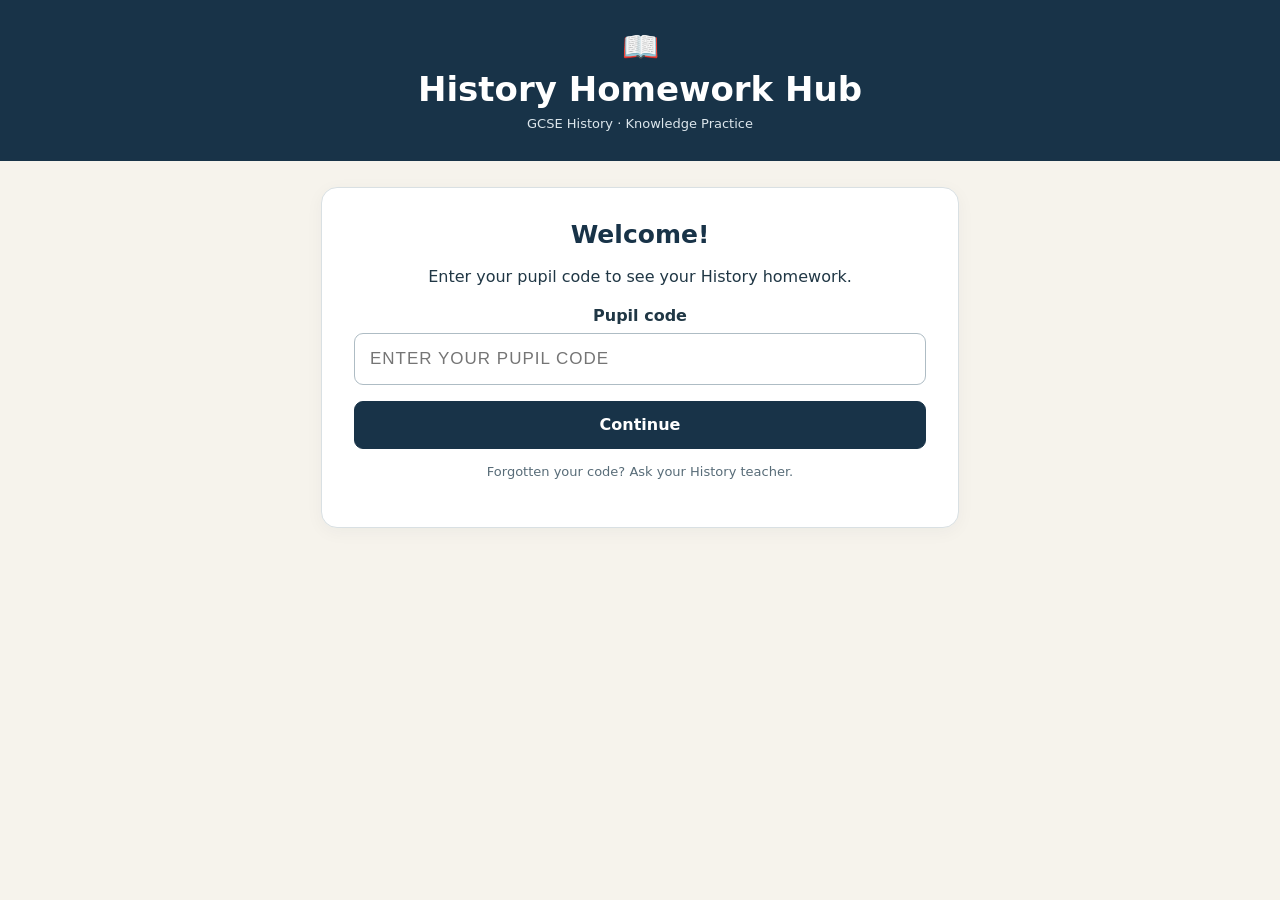
==== index.html @ 5a230b23 "Publish isolated R8 pupil test package" ====
<!-- Generated by scripts/prepare-pages.py; edit the source page. -->
<!doctype html>
<html lang="en" data-page="pupil">
  <head>
    <meta charset="utf-8" />
    <meta name="viewport" content="width=device-width,initial-scale=1" />
    <title>History Homework Hub</title>
    <link rel="stylesheet" href="./shared/colors.css" />
    <link rel="stylesheet" href="./pupil/styles.css" />
  </head>
  <body>
    <header>
      <div class="book" aria-hidden="true">📖</div>
      <h1>History Homework Hub</h1>
      <p>GCSE History · Knowledge Practice</p>
    </header>
    <main>
      <section id="login" class="panel center">
        <h2>Welcome!</h2>
        <p>Enter your pupil code to see your History homework.</p>
        <form id="loginForm">
          <label for="code">Pupil code</label
          ><input
            id="code"
            maxlength="20"
            autocomplete="off"
            autocapitalize="characters"
            placeholder="Enter your pupil code"
            required
          />
          <p id="loginError" class="error" role="alert"></p>
          <button class="primary full" type="submit">Continue</button>
        </form>
        <p class="muted small">Forgotten your code? Ask your History teacher.</p>
      </section>
      <section id="loading" class="panel center hidden" role="status">
        <h2>Loading your homework…</h2>
        <p class="muted">Please wait.</p>
      </section>
      <section id="home" class="panel hidden">
        <div class="space">
          <h2>Your Homework</h2>
          <span id="yearBadge" class="pill"></span>
        </div>
        <div id="homeContent"></div>
        <div class="actions">
          <button class="secondary" id="changeCode">Use another code</button>
        </div>
      </section>
      <section id="instructions" class="panel hidden">
        <h2>Before You Begin</h2>
        <h3 id="instructionTitle"></h3>
        <div class="instruction">
          <span>📝</span>
          <div id="instructionDetails">25 questions · 20 correct answers needed to pass (80%).</div>
        </div>
        <div class="instruction">
          <span>⏱️</span>
          <div>45 seconds for Questions 1–20; 60 seconds for Questions 21–25.</div>
        </div>
        <div class="instruction">
          <span>✓</span>
          <div>
            After every question, you'll see the correct answer and a short historical explanation.
          </div>
        </div>
        <div class="instruction">
          <span>💾</span>
          <div>Your progress is saved after each question. You can leave and return later.</div>
        </div>
        <p class="muted small">
          The timer starts when the question opens. Questions and answer options may appear in a
          different order on each new attempt.
        </p>
        <div class="actions">
          <button id="backFromInstructions" class="secondary">Back</button
          ><button id="startQuiz" class="primary">Start Quiz</button>
        </div>
      </section>
      <section id="resume" class="panel hidden center">
        <h2>Welcome back!</h2>
        <p>You have an unfinished History quiz.</p>
        <p id="resumeProgress" class="muted"></p>
        <button id="resumeQuiz" class="primary full">Continue Quiz</button>
        <div class="actions">
          <button id="resumeBack" class="secondary full">Return to Homework</button>
        </div>
      </section>
      <section id="question" class="panel hidden">
        <div class="space">
          <strong id="qNumber">Question 1 of 25</strong
          ><button class="secondary" id="exitQuiz" type="button">Exit Quiz</button>
        </div>
        <div class="progress" aria-label="Quiz progress"><div id="progressBar"></div></div>
        <div class="space">
          <span class="muted small">Choose one answer</span
          ><span id="timer" class="timer" aria-label="Time remaining">00:45</span>
        </div>
        <h3 id="questionText" style="margin-top: 22px"></h3>
        <div id="options"></div>
        <p id="questionError" class="error" role="alert"></p>
        <div id="feedback" class="feedback hidden" aria-live="polite"></div>
        <button id="submitAnswer" class="primary full" disabled>Submit Answer</button
        ><button id="nextQuestion" class="primary full hidden">Next Question</button>
      </section>
      <section id="result" class="panel center hidden">
        <div id="resultIcon" class="check"></div>
        <h2 id="resultHeading"></h2>
        <div id="resultScore" class="bigscore"></div>
        <h3 id="resultPercent"></h3>
        <p id="resultAttempts"></p>
        <p id="resultMessage"></p>
        <button id="resultAction" class="primary full"></button>
      </section>
      <section id="offline" class="panel center hidden">
        <h2>Connection interrupted</h2>
        <p>Your confirmed answers are safe. The quiz is paused until we can reconnect.</p>
        <p id="offlineDetail" class="muted small"></p>
        <button id="retryConnection" class="primary full">Try Connecting Again</button>
      </section>
      <p id="status" class="muted small" role="status" aria-live="polite"></p>
    </main>
    <div id="overlay" class="hidden" role="dialog" aria-modal="true" aria-labelledby="exitTitle">
      <div class="panel">
        <h2 id="exitTitle">Leave your quiz?</h2>
        <p id="exitProgress">Your progress will be saved.</p>
        <div class="actions">
          <button id="stay" class="secondary">Continue Quiz</button
          ><button id="saveExit" class="primary">Save &amp; Exit</button>
        </div>
      </div>
    </div>
    <script src="./shared/config.js"></script>
    <script src="./pupil/app.js"></script>
  </body>
</html>
---- shared/colors.css ----
/* Preserve the existing palette for each page. */
:root[data-page="pupil"] {
  --navy: #183348;
  --cream: #f6f3ec;
  --ink: #203745;
  --muted: #586c78;
  --line: #d9e0e3;
  --green: #22714d;
  --red: #a23c3c;
  --white: #fff;
}
:root[data-page="teacher"] {
  --navy: #172b46;
  --blue: #3777a8;
  --cream: #faf7f0;
  --line: #e3e7ec;
  --muted: #607186;
  --white: #fff;
  --green: #217453;
  --amber: #94651d;
}
---- pupil/styles.css ----
:root {
  font-family:
    system-ui,
    -apple-system,
    Segoe UI,
    Arial,
    sans-serif;
  color: var(--ink);
  background: var(--cream);
}
* {
  box-sizing: border-box;
}
body {
  margin: 0;
}
header {
  background: var(--navy);
  color: white;
  text-align: center;
  padding: 29px 16px 27px;
}
header .book {
  font-size: 30px;
}
header h1 {
  font-size: clamp(24px, 4vw, 34px);
  margin: 5px 0;
}
header p {
  margin: 0;
  color: #dce6ec;
  font-size: 13px;
}
main {
  max-width: 670px;
  margin: 26px auto 60px;
  padding: 0 16px;
}
.panel {
  background: #fff;
  border: 1px solid var(--line);
  border-radius: 16px;
  padding: clamp(20px, 4vw, 32px);
  box-shadow: 0 4px 18px #1833480b;
}
.center {
  text-align: center;
}
.hidden {
  display: none !important;
}
h2 {
  color: var(--navy);
  margin: 0 0 14px;
  font-size: 25px;
}
h3 {
  color: var(--navy);
  margin: 0 0 12px;
  font-size: 21px;
}
p {
  line-height: 1.55;
}
label {
  display: block;
  font-weight: 650;
  margin: 15px 0 8px;
}
input {
  width: 100%;
  padding: 15px;
  font-size: 17px;
  border: 1px solid #aebcc4;
  border-radius: 9px;
  text-transform: uppercase;
  letter-spacing: 1px;
}
button {
  font: inherit;
  cursor: pointer;
  border-radius: 9px;
  padding: 13px 18px;
  font-weight: 700;
  min-height: 48px;
}
button:disabled {
  opacity: 0.55;
  cursor: not-allowed;
}
.primary {
  background: var(--navy);
  border: 1px solid var(--navy);
  color: white;
}
.secondary {
  background: white;
  border: 1px solid #aebcc4;
  color: var(--navy);
}
.full {
  width: 100%;
}
.muted {
  color: var(--muted);
}
.small {
  font-size: 13px;
}
.meta {
  display: flex;
  gap: 9px;
  flex-wrap: wrap;
  margin: 17px 0;
}
.pill {
  display: inline-block;
  border-radius: 30px;
  background: #edf2f4;
  padding: 6px 11px;
  font-size: 13px;
  font-weight: 650;
}
.pill.overdue {
  background: #fff0d8;
  color: #815100;
}
.pill.complete {
  background: #e2f3e9;
  color: var(--green);
}
.stats {
  display: flex;
  justify-content: space-between;
  gap: 10px;
  flex-wrap: wrap;
  padding: 14px 0;
  border-top: 1px solid var(--line);
}
.space {
  display: flex;
  justify-content: space-between;
  align-items: center;
  gap: 12px;
}
.progress {
  height: 8px;
  background: #e0e6e9;
  border-radius: 10px;
  overflow: hidden;
  margin: 14px 0 22px;
}
.progress > div {
  height: 100%;
  background: var(--navy);
  width: 0;
}
.timer {
  font-size: 27px;
  font-weight: 750;
  font-variant-numeric: tabular-nums;
  color: var(--navy);
}
.option {
  display: flex;
  align-items: center;
  gap: 12px;
  text-align: left;
  width: 100%;
  border: 1px solid #c7d1d7;
  background: white;
  margin: 10px 0;
  padding: 16px;
  color: var(--ink);
  font-weight: 500;
}
.option.selected {
  border: 2px solid var(--navy);
  background: #e9f0f4;
  padding: 15px;
}
.circle {
  border: 2px solid #879ca8;
  border-radius: 50%;
  height: 20px;
  width: 20px;
  flex: none;
}
.selected .circle {
  border: 6px solid var(--navy);
}
.feedback {
  padding: 16px;
  background: #eef4f7;
  border-radius: 10px;
  margin: 18px 0;
}
.feedback.correct {
  background: #e7f5ed;
}
.feedback.wrong {
  background: #fff0ed;
}
.feedback strong {
  display: block;
  margin-bottom: 8px;
}
.actions {
  display: flex;
  gap: 10px;
  flex-wrap: wrap;
  margin-top: 20px;
}
.actions button {
  flex: 1;
}
.error {
  color: #a12b2b;
  font-weight: 650;
}
.notice {
  border: 1px solid #e0c18b;
  background: #fff9eb;
  padding: 14px;
  border-radius: 10px;
  margin: 12px 0;
}
.bigscore {
  font-size: 55px;
  font-weight: 800;
  color: var(--navy);
  margin: 8px 0;
}
.check {
  font-size: 52px;
}
.confetti {
  animation: pop 0.7s ease-out;
}
@keyframes pop {
  0% {
    transform: scale(0.4);
    opacity: 0.2;
  }
  65% {
    transform: scale(1.2);
  }
  100% {
    transform: scale(1);
    opacity: 1;
  }
}
.instruction {
  display: flex;
  gap: 12px;
  align-items: flex-start;
  margin: 17px 0;
}
.instruction span {
  font-size: 21px;
}
#status {
  min-height: 22px;
}
#overlay {
  position: fixed;
  inset: 0;
  background: #0a1722aa;
  display: flex;
  align-items: center;
  justify-content: center;
  padding: 16px;
  z-index: 5;
}
#overlay .panel {
  max-width: 450px;
  width: 100%;
}
button:focus-visible,
input:focus-visible {
  outline: 3px solid #77b8e2;
  outline-offset: 2px;
}
@media (max-width: 420px) {
  .actions {
    flex-direction: column;
  }
  .space {
    align-items: flex-start;
  }
  .stats {
    flex-direction: column;
  }
}
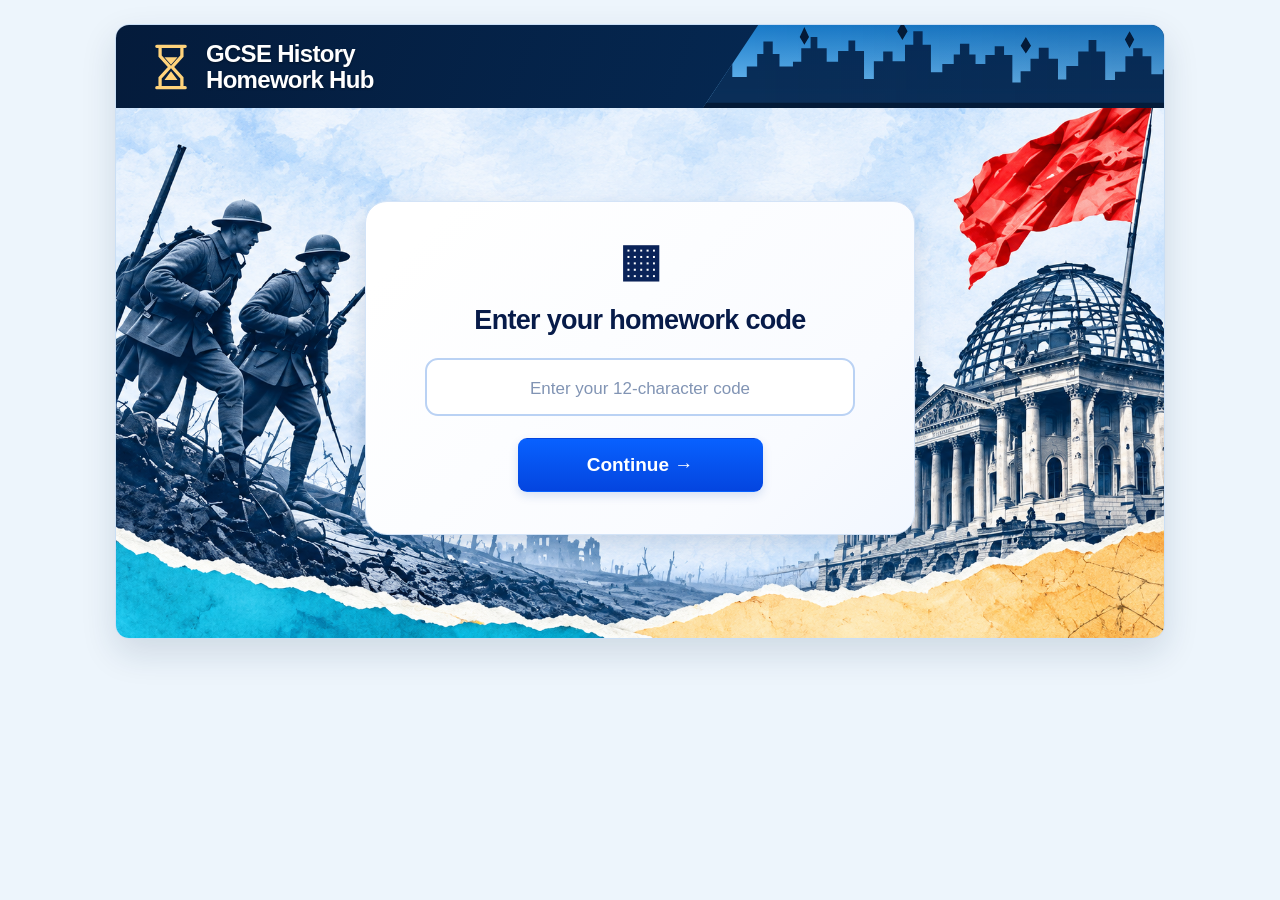
==== commit 546bd484: "TEST only: publish approved pupil appearance for review" ====
--- a/index.html
+++ b/index.html
@@ -4,129 +4,208 @@
   <head>
     <meta charset="utf-8" />
     <meta name="viewport" content="width=device-width,initial-scale=1" />
+    <meta
+      http-equiv="Content-Security-Policy"
+      content="default-src 'none'; script-src 'self'; style-src 'self'; connect-src https://ohkpvuhzvshjglbqyepq.supabase.co; img-src 'self'; base-uri 'none'; object-src 'none'; form-action 'self'"
+    />
     <title>History Homework Hub</title>
     <link rel="stylesheet" href="./shared/colors.css" />
     <link rel="stylesheet" href="./pupil/styles.css" />
   </head>
   <body>
-    <header>
-      <div class="book" aria-hidden="true">📖</div>
-      <h1>History Homework Hub</h1>
-      <p>GCSE History · Knowledge Practice</p>
-    </header>
-    <main>
-      <section id="login" class="panel center">
-        <h2>Welcome!</h2>
-        <p>Enter your pupil code to see your History homework.</p>
-        <form id="loginForm">
-          <label for="code">Pupil code</label
-          ><input
-            id="code"
-            maxlength="20"
-            autocomplete="off"
-            autocapitalize="characters"
-            placeholder="Enter your pupil code"
-            required
-          />
-          <p id="loginError" class="error" role="alert"></p>
-          <button class="primary full" type="submit">Continue</button>
-        </form>
-        <p class="muted small">Forgotten your code? Ask your History teacher.</p>
-      </section>
-      <section id="loading" class="panel center hidden" role="status">
-        <h2>Loading your homework…</h2>
-        <p class="muted">Please wait.</p>
-      </section>
-      <section id="home" class="panel hidden">
-        <div class="space">
-          <h2>Your Homework</h2>
-          <span id="yearBadge" class="pill"></span>
+    <div class="app-shell">
+      <header class="site-header">
+        <div class="brand">
+          <svg class="hourglass" viewBox="0 0 36 44" aria-hidden="true">
+            <path
+              d="M5 3h26M5 41h26M8 5v7l9 10-9 10v7m20-34v7l-9 10 9 10v7"
+              stroke="#ffd37b"
+              stroke-width="3"
+              fill="none"
+              stroke-linecap="round"
+            />
+            <path d="M12 13h12l-6 7zm0 21h12l-6-8z" fill="#ffd37b" /></svg
+          ><strong>GCSE History<br />Homework Hub</strong>
         </div>
-        <div id="homeContent"></div>
-        <div class="actions">
-          <button class="secondary" id="changeCode">Use another code</button>
-        </div>
-      </section>
-      <section id="instructions" class="panel hidden">
-        <h2>Before You Begin</h2>
-        <h3 id="instructionTitle"></h3>
-        <div class="instruction">
-          <span>📝</span>
-          <div id="instructionDetails">25 questions · 20 correct answers needed to pass (80%).</div>
-        </div>
-        <div class="instruction">
-          <span>⏱️</span>
-          <div>45 seconds for Questions 1–20; 60 seconds for Questions 21–25.</div>
-        </div>
-        <div class="instruction">
-          <span>✓</span>
-          <div>
-            After every question, you'll see the correct answer and a short historical explanation.
-          </div>
-        </div>
-        <div class="instruction">
-          <span>💾</span>
-          <div>Your progress is saved after each question. You can leave and return later.</div>
-        </div>
-        <p class="muted small">
-          The timer starts when the question opens. Questions and answer options may appear in a
-          different order on each new attempt.
-        </p>
-        <div class="actions">
-          <button id="backFromInstructions" class="secondary">Back</button
-          ><button id="startQuiz" class="primary">Start Quiz</button>
-        </div>
-      </section>
-      <section id="resume" class="panel hidden center">
-        <h2>Welcome back!</h2>
-        <p>You have an unfinished History quiz.</p>
-        <p id="resumeProgress" class="muted"></p>
-        <button id="resumeQuiz" class="primary full">Continue Quiz</button>
-        <div class="actions">
-          <button id="resumeBack" class="secondary full">Return to Homework</button>
-        </div>
-      </section>
-      <section id="question" class="panel hidden">
-        <div class="space">
-          <strong id="qNumber">Question 1 of 25</strong
-          ><button class="secondary" id="exitQuiz" type="button">Exit Quiz</button>
-        </div>
-        <div class="progress" aria-label="Quiz progress"><div id="progressBar"></div></div>
-        <div class="space">
-          <span class="muted small">Choose one answer</span
-          ><span id="timer" class="timer" aria-label="Time remaining">00:45</span>
-        </div>
-        <h3 id="questionText" style="margin-top: 22px"></h3>
-        <div id="options"></div>
-        <p id="questionError" class="error" role="alert"></p>
-        <div id="feedback" class="feedback hidden" aria-live="polite"></div>
-        <button id="submitAnswer" class="primary full" disabled>Submit Answer</button
-        ><button id="nextQuestion" class="primary full hidden">Next Question</button>
-      </section>
-      <section id="result" class="panel center hidden">
-        <div id="resultIcon" class="check"></div>
-        <h2 id="resultHeading"></h2>
-        <div id="resultScore" class="bigscore"></div>
-        <h3 id="resultPercent"></h3>
-        <p id="resultAttempts"></p>
-        <p id="resultMessage"></p>
-        <button id="resultAction" class="primary full"></button>
-      </section>
-      <section id="offline" class="panel center hidden">
-        <h2>Connection interrupted</h2>
-        <p>Your confirmed answers are safe. The quiz is paused until we can reconnect.</p>
-        <p id="offlineDetail" class="muted small"></p>
-        <button id="retryConnection" class="primary full">Try Connecting Again</button>
-      </section>
-      <p id="status" class="muted small" role="status" aria-live="polite"></p>
-    </main>
+        <div class="castle-strip" aria-hidden="true"></div>
+      </header>
+      <main>
+        <section id="login" class="screen entry-bg">
+          <form id="loginForm" class="login-card surface">
+            <div class="symbol" aria-hidden="true">▦</div>
+            <h2>Enter your homework code</h2>
+            <label class="sr-only" for="code">Your 12-character pupil code</label>
+            <input
+              id="code"
+              maxlength="20"
+              autocomplete="off"
+              autocapitalize="characters"
+              spellcheck="false"
+              placeholder="Enter your 12-character code"
+              aria-describedby="codeHelp"
+              required
+            />
+            <span id="codeHelp" class="sr-only"
+              >Forgotten your code? Ask your History teacher.</span
+            >
+            <p id="loginError" class="error" role="alert"></p>
+            <button class="btn btn-primary big" type="submit">
+              Continue <span aria-hidden="true">→</span>
+            </button>
+          </form>
+        </section>
+        <section id="loading" class="screen entry-bg hidden" role="status">
+          <div class="login-card surface">
+            <h2>Loading your homework…</h2>
+            <p class="muted">Please wait.</p>
+          </div>
+        </section>
+        <section id="home" class="screen hidden">
+          <div class="welcome">
+            <h2>Welcome to your<br />History Homework Hub!</h2>
+            <p><span id="yearBadge"></span><b>│</b>GCSE History</p>
+          </div>
+          <div class="dashboard-layout">
+            <div id="homeContent" class="homework-column"></div>
+            <aside class="how">
+              <h2><span aria-hidden="true">▤ &nbsp;</span>How it works</h2>
+              <div class="how-body">
+                <div class="how-item purple">
+                  <span class="how-icon" aria-hidden="true">◎</span>
+                  <div>
+                    <b id="howPass">80% to pass</b
+                    ><small id="howThreshold">You need 20 out of 25 correct.</small>
+                  </div>
+                </div>
+                <div class="how-item blue">
+                  <span class="how-icon" aria-hidden="true">▤</span>
+                  <div>
+                    <b id="howQuestions">25 questions</b
+                    ><small>A mix of recall and understanding.</small>
+                  </div>
+                </div>
+                <div class="how-item gold">
+                  <span class="how-icon" aria-hidden="true">⟳</span>
+                  <div>
+                    <b>You can retry</b
+                    ><small>If you don't pass, you can try again until you do.</small>
+                  </div>
+                </div>
+              </div>
+            </aside>
+          </div>
+          <div class="existing-actions">
+            <button class="btn btn-soft" id="changeCode">Use another code</button>
+          </div>
+        </section>
+        <section id="instructions" class="screen entry-bg hidden">
+          <div class="instruction-card surface">
+            <div class="symbol" aria-hidden="true">▤</div>
+            <h2>Before you start...</h2>
+            <h3 id="instructionTitle" class="sr-only"></h3>
+            <ul class="tick-list">
+              <li id="instructionDetails">25 questions in total.</li>
+              <li>A mix of knowledge and understanding.</li>
+              <li id="instructionPass">80% to pass (20 out of 25).</li>
+              <li>You can retry until you pass.</li>
+            </ul>
+            <p id="instructionTiming" class="timing-help">
+              Question time limits will be loaded from the homework service.
+            </p>
+            <p class="sr-only">
+              After every question, you'll see the correct answer and a short historical
+              explanation. Your progress is saved after each question. You can leave and return
+              later. Questions and answer options may appear in a different order on each new
+              attempt.
+            </p>
+            <button id="startQuiz" class="btn btn-primary big">
+              Start quiz <span aria-hidden="true">→</span>
+            </button>
+            <button id="backFromInstructions" class="btn btn-soft">Back</button>
+          </div>
+        </section>
+        <section id="resume" class="screen entry-bg hidden">
+          <div class="login-card surface">
+            <h2>Welcome back!</h2>
+            <p>You have an unfinished History quiz.</p>
+            <p id="resumeProgress" class="muted"></p>
+            <button id="resumeQuiz" class="btn btn-primary big">Continue Quiz</button
+            ><button id="resumeBack" class="btn btn-soft">Return to Homework</button>
+          </div>
+        </section>
+        <section id="question" class="screen quiz-bg hidden">
+          <div class="quiz-meta">
+            <strong id="quizTitle"></strong><strong id="qNumber">Question 1 of 25</strong>
+          </div>
+          <div class="progressline">
+            <div class="track" aria-label="Quiz progress">
+              <div id="progressBar" class="fill"></div>
+            </div>
+            <span class="timer"
+              ><span aria-hidden="true">◴ &nbsp;</span
+              ><span id="timer" aria-label="Time remaining">00:45</span></span
+            >
+          </div>
+          <div class="question-card surface">
+            <h3 id="questionText"></h3>
+            <p id="questionTiming" class="sr-only"></p>
+            <div
+              id="options"
+              class="options"
+              role="radiogroup"
+              aria-labelledby="questionText"
+            ></div>
+            <p id="questionError" class="error" role="alert"></p>
+            <div id="feedback" class="feedback inline-feedback hidden" aria-live="polite"></div>
+            <div class="question-actions">
+              <button id="submitAnswer" class="btn btn-primary" disabled>
+                Check answer <span aria-hidden="true">→</span></button
+              ><button id="nextQuestion" class="btn btn-primary hidden">Next question</button>
+            </div>
+          </div>
+          <div class="quiz-exit">
+            <button class="btn btn-soft" id="exitQuiz" type="button">Exit Quiz</button>
+          </div>
+        </section>
+        <section id="result" class="screen result-bg hidden">
+          <div class="results-grid">
+            <div id="resultHero" class="result-hero">
+              <span id="resultIcon" class="hero-icon" aria-hidden="true"></span>
+              <h2 id="resultHeading"></h2>
+              <span id="resultCheck" class="small-check" aria-hidden="true">✓</span>
+            </div>
+            <div class="score-box">
+              <small>Your score</small><strong id="resultScore"></strong
+              ><span id="resultPercent" class="percent"></span>
+            </div>
+            <div class="result-notes">
+              <p id="resultThreshold"></p>
+              <p id="resultAttempts"></p>
+              <p id="resultMessage"></p>
+            </div>
+            <div class="result-actions">
+              <button id="resultAction" class="btn btn-primary"></button>
+            </div>
+          </div>
+        </section>
+        <section id="offline" class="screen entry-bg hidden">
+          <div class="login-card surface">
+            <h2>Connection interrupted</h2>
+            <p id="offlineMessage"></p>
+            <p id="offlineDetail" class="muted small"></p>
+            <button id="retryConnection" class="btn btn-primary big">Try Connecting Again</button>
+          </div>
+        </section>
+        <p id="status" class="status-message" role="status" aria-live="polite"></p>
+      </main>
+    </div>
     <div id="overlay" class="hidden" role="dialog" aria-modal="true" aria-labelledby="exitTitle">
-      <div class="panel">
+      <div class="surface modal-card">
         <h2 id="exitTitle">Leave your quiz?</h2>
         <p id="exitProgress">Your progress will be saved.</p>
         <div class="actions">
-          <button id="stay" class="secondary">Continue Quiz</button
-          ><button id="saveExit" class="primary">Save &amp; Exit</button>
+          <button id="stay" class="btn btn-soft">Continue Quiz</button
+          ><button id="saveExit" class="btn btn-primary">Save &amp; Exit</button>
         </div>
       </div>
     </div>
--- a/pupil/styles.css
+++ b/pupil/styles.css
@@ -1,295 +1,997 @@
-:root {
-  font-family:
-    system-ui,
-    -apple-system,
-    Segoe UI,
-    Arial,
-    sans-serif;
-  color: var(--ink);
-  background: var(--cream);
+:root[data-page="pupil"] {
+  --navy: #061f46;
+  --ink: #071b49;
+  --blue: #0750f2;
+  --line: #b4d1f7;
+  --shadow: 0 8px 20px #12396326;
 }
 * {
   box-sizing: border-box;
 }
 body {
   margin: 0;
-}
-header {
-  background: var(--navy);
+  background: #edf5fc;
+  color: var(--ink);
+  font-family: Arial, Helvetica, sans-serif;
+  font-weight: 600;
+}
+.prototype-toolbar {
+  display: flex;
+  gap: 12px;
+  align-items: center;
+  justify-content: center;
+  flex-wrap: wrap;
+  background: #dce9f7;
+  border-bottom: 1px solid #c6d9f1;
+  padding: 8px 12px;
+  font-size: 12px;
+}
+.prototype-toolbar span {
+  font-weight: 900;
+  letter-spacing: 0.09em;
+}
+.prototype-toolbar select {
+  font: 700 13px Arial;
+  color: #09244c;
+  border: 1px solid #9dbbe5;
+  border-radius: 6px;
+  padding: 5px;
+  background: white;
+}
+.prototype-toolbar small {
+  color: #476184;
+}
+.app-shell {
+  width: min(100% - 32px, 1050px);
+  margin: 24px auto 55px;
+  background: #f4f9ff;
+  border-radius: 14px;
+  overflow: hidden;
+  box-shadow: 0 14px 35px #102b4b23;
+  border: 1px solid #cbdff5;
+}
+.site-header {
+  height: 83px;
+  background: linear-gradient(110deg, #041b3b 0%, #052750 60%, #071c3d 100%);
+  display: flex;
+  align-items: center;
+  justify-content: space-between;
+  position: relative;
+  overflow: hidden;
+}
+.brand {
+  z-index: 1;
+  display: flex;
+  align-items: center;
+  gap: 15px;
+  padding-left: 35px;
   color: white;
+  line-height: 1.05;
+  font-size: 24px;
+  font-weight: 900;
+  letter-spacing: -0.7px;
+  text-shadow: 0 1px 2px #05152b;
+}
+.hourglass {
+  width: 40px;
+  height: 48px;
+  flex: none;
+}
+.castle-strip {
+  position: absolute;
+  right: 0;
+  top: 0;
+  height: 100%;
+  width: 44%;
+  background:
+    linear-gradient(90deg, #06214b00 0%, #06214b00 10%, #06214b22 90%),
+    url("./assets/approved-castle.svg") center bottom/cover no-repeat;
+  clip-path: polygon(12% 0, 100% 0, 100% 100%, 0 100%);
+}
+.screen {
+  min-height: 490px;
+  padding: 26px 32px 36px;
+}
+.screen[hidden] {
+  display: none !important;
+}
+.entry-bg,
+.quiz-bg,
+.result-bg {
+  background-image: url("./assets/approved-collage.png");
+  background-size: cover;
+  background-position: center bottom;
+}
+.entry-bg {
+  display: grid;
+  place-items: center;
+  min-height: 530px;
+}
+.surface {
+  background: linear-gradient(135deg, #ffffff 10%, #f9fbff 75%, #f2f7ff);
+  border: 1px solid #d3e3f7;
+  border-radius: 22px;
+  box-shadow: var(--shadow);
+}
+.login-card {
+  width: min(100%, 550px);
+  padding: 36px 44px 42px;
+  display: flex;
+  flex-direction: column;
+  align-items: center;
+  gap: 22px;
   text-align: center;
-  padding: 29px 16px 27px;
-}
-header .book {
+}
+.symbol {
+  font-size: 45px;
+  line-height: 1;
+  color: #0a2359;
+  font-weight: 900;
+}
+.login-card h2,
+.instruction-card h2 {
+  font-size: 27px;
+  letter-spacing: -0.7px;
+  margin: 0;
+  font-weight: 900;
+}
+.login-card input {
+  width: 100%;
+  max-width: 430px;
+  height: 58px;
+  border: 2px solid #bad2f4;
+  border-radius: 13px;
+  background: #fff;
+  color: #0b2352;
+  text-align: center;
+  font-size: 21px;
+  letter-spacing: 1px;
+  outline-color: #155ef0;
+}
+.login-card input::placeholder {
+  color: #8194b4;
+  letter-spacing: 0;
+  font-size: 17px;
+}
+.btn {
+  font:
+    800 16px Arial,
+    Helvetica,
+    sans-serif;
+  border-radius: 9px;
+  padding: 12px 18px;
+  cursor: pointer;
+  white-space: nowrap;
+  border: 1px solid transparent;
+  box-shadow: 0 4px 10px #0d43aa25;
+  transition:
+    filter 0.15s,
+    transform 0.15s;
+}
+.btn:hover {
+  filter: brightness(1.06);
+  transform: translateY(-1px);
+}
+.btn:focus-visible,
+.option:focus-visible {
+  outline: 3px solid #f2b940;
+  outline-offset: 2px;
+}
+.btn-primary {
+  color: #fff;
+  background: linear-gradient(180deg, #0861ff, #0445df);
+}
+.btn.big {
+  min-width: 245px;
+  min-height: 54px;
+  font-size: 19px;
+}
+.welcome {
+  min-height: 135px;
+  border-radius: 13px;
+  padding: 19px 25px;
+  margin-bottom: 21px;
+  background:
+    linear-gradient(90deg, #a9dcff 0%, #b6e0ffde 41%, #b7ddff3d 62%, #ffffff00 100%),
+    url("./assets/approved-collage.png") right 60% / cover no-repeat;
+  box-shadow: 0 4px 12px #164e8424;
+}
+.welcome h1 {
+  font-size: 29px;
+  line-height: 1.02;
+  letter-spacing: -0.8px;
+  margin: 0 0 10px;
+  font-weight: 900;
+}
+.welcome p {
+  margin: 0;
+  font-size: 15px;
+}
+.welcome b {
+  margin: 0 8px;
+}
+.dashboard-layout {
+  display: grid;
+  grid-template-columns: minmax(0, 1.8fr) minmax(260px, 1fr);
+  gap: 18px;
+  align-items: start;
+}
+.homework-column {
+  display: flex;
+  flex-direction: column;
+  gap: 20px;
+}
+.homework-group {
+  border-left: 5px solid #8d0bb2;
+  border-radius: 15px;
+  padding: 15px 17px;
+  background: #fff;
+  box-shadow: var(--shadow);
+  border-top: 1px solid #d7e4f5;
+  border-right: 1px solid #d7e4f5;
+  border-bottom: 1px solid #d7e4f5;
+}
+.ribbon {
+  background: #8d0bb2;
+  color: #fff;
+  clip-path: polygon(0 0, 100% 0, 96% 100%, 0 100%);
+  display: inline-block;
+  padding: 9px 27px 9px 15px;
+  font-size: 13px;
+  font-weight: 900;
+  font-style: italic;
+  margin-bottom: 13px;
+}
+.homework-card {
+  padding: 5px 0 14px;
+}
+.homework-card + .homework-card {
+  border-top: 1px solid #e2ebf7;
+  padding-top: 16px;
+}
+.homework-card h2 {
+  font-size: 23px;
+  line-height: 1.1;
+  margin: 0 0 11px;
+  font-weight: 900;
+}
+.stats {
+  display: flex;
+  gap: 18px;
+  flex-wrap: wrap;
+  font-size: 14px;
+  margin-bottom: 12px;
+}
+.due {
+  background: #eaf2ff;
+  border-radius: 8px;
+  padding: 11px 13px;
+  font-size: 13px;
+  margin-bottom: 13px;
+}
+.card-bottom {
+  display: flex;
+  align-items: center;
+  justify-content: space-between;
+  gap: 10px;
+}
+.status {
+  border-radius: 30px;
+  padding: 8px 12px;
+  font-size: 12px;
+  white-space: nowrap;
+  border: 1px solid;
+}
+.status-grey {
+  background: #e8f0fd;
+  border-color: #bcd1f4;
+}
+.status-blue {
+  background: #dbeeff;
+  border-color: #a5cdf7;
+  color: #0754a4;
+}
+.status-amber {
+  background: #fff0c8;
+  border-color: #f2c764;
+  color: #805006;
+}
+.status-green {
+  background: #ddf9e1;
+  border-color: #7cd997;
+  color: #096829;
+}
+.overdue {
+  margin-left: 10px;
+  color: #a61119;
+  background: #ffe0e0;
+  border-radius: 5px;
+  padding: 4px 7px;
+}
+.how {
+  background: #fff;
+  border-radius: 15px;
+  overflow: hidden;
+  box-shadow: var(--shadow);
+  border: 1px solid #d5e5fa;
+}
+.how h2 {
+  background: #082d60;
+  color: #fff;
+  font-size: 21px;
+  margin: 0;
+  padding: 15px 17px;
+}
+.how-body {
+  padding: 13px;
+  display: grid;
+  gap: 10px;
+}
+.how-item {
+  border-radius: 11px;
+  padding: 14px 12px;
+  display: flex;
+  align-items: center;
+  gap: 13px;
+}
+.how-item.purple {
+  background: #f0e5fa;
+}
+.how-item.blue {
+  background: #e2f2ff;
+}
+.how-item.gold {
+  background: #fff0d4;
+}
+.how-icon {
   font-size: 30px;
-}
-header h1 {
-  font-size: clamp(24px, 4vw, 34px);
-  margin: 5px 0;
-}
-header p {
+  color: #00468e;
+  min-width: 35px;
+  text-align: center;
+}
+.how-item.purple .how-icon {
+  color: #9d09c2;
+}
+.how-item b {
+  display: block;
+  font-size: 18px;
+  line-height: 1.05;
+}
+.how-item small {
+  display: block;
+  font-size: 11px;
+  line-height: 1.25;
+  margin-top: 5px;
+}
+.complete-group {
+  border-left-color: #0e9b52;
+}
+.complete-group .ribbon {
+  background: #0e9b52;
+}
+.show-more {
+  border: 0;
+  background: #e7f0ff;
+  color: #063e93;
+  padding: 9px 14px;
+  border-radius: 8px;
+  font-weight: 800;
+  cursor: pointer;
+  margin-top: 8px;
+}
+.instruction-card {
+  width: min(100%, 600px);
+  padding: 30px 48px 35px;
+  display: flex;
+  flex-direction: column;
+  align-items: center;
+  gap: 19px;
+}
+.instruction-card .symbol {
+  font-size: 39px;
+}
+.tick-list {
+  padding: 0;
+  margin: 0 0 8px;
+  list-style: none;
+  width: 100%;
+  display: grid;
+  gap: 12px;
+  font-size: 16px;
+}
+.tick-list li {
+  display: flex;
+  gap: 12px;
+  align-items: center;
+}
+.tick-list li:before {
+  content: "✓";
+  display: grid;
+  place-items: center;
+  flex: none;
+  width: 23px;
+  height: 23px;
+  background: #0750ee;
+  color: #fff;
+  border-radius: 50%;
+  font-size: 16px;
+}
+.quiz-bg {
+  padding: 0 26px 42px;
+  min-height: 550px;
+  background-position: center 62%;
+}
+.quiz-meta {
+  margin: 0 -26px;
+  padding: 12px 27px;
+  background: #e4f0ffdb;
+  display: flex;
+  justify-content: space-between;
+  gap: 10px;
+  font-size: 16px;
+}
+.progressline {
+  display: flex;
+  align-items: center;
+  gap: 15px;
+  padding: 14px 0 18px;
+}
+.track {
+  height: 13px;
+  border-radius: 20px;
+  background: #c7d9ef;
+  flex: 1;
+  overflow: hidden;
+}
+.fill {
+  height: 100%;
+  width: 28%;
+  border-radius: 20px;
+  background: linear-gradient(90deg, #20c900, #43d00b);
+}
+.timer {
+  border-radius: 30px;
+  background: #041f4a;
+  color: white;
+  font-size: 18px;
+  padding: 8px 15px;
+  white-space: nowrap;
+}
+.question-card {
+  width: min(100%, 780px);
+  margin: 0 auto;
+  padding: 24px 27px 23px;
+}
+.question-card h3 {
+  font-size: 23px;
+  line-height: 1.14;
+  margin: 0 0 18px;
+  letter-spacing: -0.5px;
+  font-weight: 900;
+}
+.options {
+  display: grid;
+  gap: 9px;
+}
+.option {
+  display: flex;
+  align-items: center;
+  gap: 14px;
+  border: 1.5px solid #abc8ef;
+  background: #f8fbff;
+  border-radius: 10px;
+  text-align: left;
+  padding: 9px 13px;
+  color: #0c1f48;
+  font: 800 16px Arial;
+  cursor: pointer;
+  min-height: 43px;
+}
+.option i {
+  width: 22px;
+  height: 22px;
+  border: 2px solid #789dcf;
+  border-radius: 50%;
+  background: #fff;
+  flex: none;
+}
+.option.selected {
+  border-color: #19b30a;
+  background: #d9ffd6;
+}
+.option.selected i {
+  border: 6px solid #16ad16;
+}
+.inline-feedback {
+  display: flex;
+  gap: 16px;
+  align-items: center;
+  margin-top: 17px;
+  background: #def8e0;
+  border: 1px solid #9ce6a6;
+  border-radius: 10px;
+  padding: 13px 17px;
+}
+.feedback-tick {
+  border-radius: 50%;
+  background: #16bd11;
+  color: #fff;
+  display: grid;
+  place-items: center;
+  width: 45px;
+  height: 45px;
+  flex: none;
+  font-size: 30px;
+}
+.inline-feedback strong {
+  font-size: 24px;
+  color: #007100;
+  font-weight: 900;
+}
+.inline-feedback p {
+  margin: 2px 0 0;
+  font-size: 15px;
+  line-height: 1.3;
+}
+.inline-feedback.incorrect {
+  background: #ffeded;
+  border-color: #f3b1b1;
+}
+.inline-feedback.incorrect .feedback-tick {
+  background: #d72626;
+}
+.inline-feedback.incorrect strong {
+  color: #a61919;
+}
+.question-actions {
+  display: flex;
+  justify-content: flex-end;
+  margin-top: 16px;
+}
+.ordering {
+  display: grid;
+  gap: 9px;
+}
+.order-row {
+  display: grid;
+  grid-template-columns: 1fr 42px 42px;
+  gap: 8px;
+}
+.order-label {
+  background: #f7faff;
+  border: 1.5px solid #abc8ef;
+  border-radius: 9px;
+  padding: 12px 14px;
+  font-size: 16px;
+}
+.order-row button {
+  border: 1.5px solid #abc8ef;
+  background: #f7faff;
+  border-radius: 8px;
+  font-size: 17px;
+  cursor: pointer;
+  color: #102c60;
+}
+.result-bg {
+  min-height: 470px;
+  padding: 35px 35px 48px;
+  background-position: center bottom;
+}
+.results-grid {
+  display: grid;
+  grid-template-columns: 1.7fr 0.7fr;
+  gap: 16px 20px;
+  align-items: stretch;
+}
+.result-hero {
+  min-height: 128px;
+  border-radius: 15px;
+  display: flex;
+  align-items: center;
+  justify-content: center;
+  gap: 16px;
+  position: relative;
+  padding: 15px;
+}
+.result-hero.success {
+  background: #dcfbd9;
+  border: 1px solid #9fe99a;
+  color: #053f0e;
+}
+.result-hero.fail {
+  background: #ffe0e1;
+  border: 1px solid #ffb6b6;
+  color: #790909;
+}
+.result-hero h2 {
+  font-size: 35px;
+  line-height: 1.1;
+  letter-spacing: -1px;
   margin: 0;
-  color: #dce6ec;
+  font-weight: 900;
+}
+.hero-icon {
+  font-size: 57px;
+}
+.small-check {
+  position: absolute;
+  right: 18px;
+  top: 12px;
+  background: #12bd0b;
+  color: white;
+  border-radius: 50%;
+  padding: 5px;
+  font-size: 18px;
+}
+.score-box {
+  background: #e5e9ff;
+  border: 1px solid #b8c7ff;
+  border-radius: 15px;
+  text-align: center;
+  display: flex;
+  flex-direction: column;
+  justify-content: center;
+  align-items: center;
+  padding: 12px;
+}
+.score-box small {
   font-size: 13px;
 }
-main {
-  max-width: 670px;
-  margin: 26px auto 60px;
-  padding: 0 16px;
-}
-.panel {
-  background: #fff;
-  border: 1px solid var(--line);
-  border-radius: 16px;
-  padding: clamp(20px, 4vw, 32px);
-  box-shadow: 0 4px 18px #1833480b;
-}
-.center {
-  text-align: center;
-}
+.score-box strong {
+  font-size: 32px;
+  letter-spacing: -1px;
+}
+.percent {
+  border-radius: 22px;
+  color: white;
+  padding: 4px 24px;
+  font-size: 19px;
+  font-weight: 900;
+}
+.success-percent {
+  background: linear-gradient(#28d600, #0c9b00);
+}
+.fail-percent {
+  background: linear-gradient(#ff3d3d, #d90000);
+}
+.result-notes {
+  background: #ffffffeb;
+  border: 1px solid #c8dcf6;
+  border-radius: 14px;
+  padding: 14px 20px;
+  box-shadow: var(--shadow);
+  display: flex;
+  flex-direction: column;
+  justify-content: center;
+  gap: 11px;
+}
+.result-notes p {
+  font-size: 14px;
+  margin: 0;
+}
+.result-actions {
+  display: grid;
+  gap: 10px;
+  align-content: center;
+}
+.btn-soft {
+  background: #e5f1ff;
+  color: #082350;
+  border: 1px solid #b3cef3;
+}
+.result-actions .btn {
+  width: 100%;
+}
+.sr-only {
+  position: absolute;
+  width: 1px;
+  height: 1px;
+  overflow: hidden;
+  clip: rect(0, 0, 0, 0);
+}
+@media (max-width: 740px) {
+  .app-shell {
+    width: 100%;
+    margin: 0;
+    border: 0;
+    border-radius: 0;
+  }
+  .site-header {
+    height: 70px;
+  }
+  .brand {
+    padding-left: 18px;
+    font-size: 18px;
+    gap: 9px;
+  }
+  .hourglass {
+    width: 30px;
+    height: 40px;
+  }
+  .castle-strip {
+    width: 42%;
+  }
+  .screen {
+    padding: 17px 15px 26px;
+  }
+  .entry-bg {
+    min-height: calc(100dvh - 120px);
+  }
+  .login-card {
+    padding: 28px 20px;
+    gap: 18px;
+  }
+  .login-card h2,
+  .instruction-card h2 {
+    font-size: 22px;
+  }
+  .login-card input {
+    font-size: 17px;
+  }
+  .dashboard-layout {
+    grid-template-columns: 1fr;
+  }
+  .welcome {
+    min-height: 115px;
+    padding: 16px;
+  }
+  .welcome h1 {
+    font-size: 23px;
+  }
+  .how {
+    order: 2;
+  }
+  .homework-group {
+    padding: 12px;
+  }
+  .homework-card h2 {
+    font-size: 20px;
+  }
+  .stats {
+    font-size: 12px;
+  }
+  .btn {
+    font-size: 13px;
+    padding: 11px 12px;
+  }
+  .instruction-card {
+    padding: 26px 19px;
+  }
+  .tick-list {
+    font-size: 14px;
+  }
+  .quiz-bg {
+    padding: 0 12px 30px;
+  }
+  .quiz-meta {
+    margin: 0 -12px;
+    padding: 10px 12px;
+    font-size: 12px;
+  }
+  .question-card {
+    padding: 18px 15px;
+  }
+  .question-card h3 {
+    font-size: 19px;
+  }
+  .option {
+    font-size: 14px;
+  }
+  .result-bg {
+    padding: 18px 12px 32px;
+  }
+  .results-grid {
+    grid-template-columns: 1fr 120px;
+    gap: 10px;
+  }
+  .result-hero {
+    min-height: 95px;
+    gap: 6px;
+    padding: 8px;
+  }
+  .result-hero h2 {
+    font-size: 20px;
+  }
+  .hero-icon {
+    font-size: 32px;
+  }
+  .small-check {
+    right: 4px;
+    top: 4px;
+    font-size: 11px;
+  }
+  .score-box strong {
+    font-size: 23px;
+  }
+  .score-box small {
+    font-size: 11px;
+  }
+  .result-notes {
+    padding: 12px 10px;
+    gap: 9px;
+  }
+  .result-notes p {
+    font-size: 11px;
+  }
+  .result-actions .btn {
+    white-space: normal;
+    font-size: 11px;
+  }
+  .result-actions {
+    gap: 8px;
+  }
+  .percent {
+    font-size: 15px;
+  }
+  .prototype-toolbar small {
+    display: none;
+  }
+}
+@media (max-width: 400px) {
+  .results-grid {
+    grid-template-columns: 1fr 105px;
+  }
+  .result-hero h2 {
+    font-size: 17px;
+  }
+  .hero-icon {
+    font-size: 26px;
+  }
+  .brand {
+    font-size: 16px;
+  }
+  .card-bottom {
+    align-items: stretch;
+  }
+  .card-bottom .btn {
+    white-space: normal;
+  }
+  .how-item b {
+    font-size: 16px;
+  }
+}
+
+/* Quiz screens only: calmer pale-blue watercolour, with torn-paper lower edge. */
+.quiz-bg {
+  background-image: url("./assets/approved-quiz.png");
+  background-position: center bottom;
+  background-size: cover;
+}
+
+/* Existing application states and actions retained alongside the approved visual system. */
 .hidden {
   display: none !important;
 }
-h2 {
-  color: var(--navy);
-  margin: 0 0 14px;
-  font-size: 25px;
-}
-h3 {
-  color: var(--navy);
-  margin: 0 0 12px;
-  font-size: 21px;
-}
-p {
-  line-height: 1.55;
-}
-label {
-  display: block;
-  font-weight: 650;
-  margin: 15px 0 8px;
-}
-input {
+[hidden] {
+  display: none !important;
+}
+.welcome h2 {
+  font-size: 29px;
+  line-height: 1.02;
+  letter-spacing: -0.8px;
+  margin: 0 0 10px;
+  font-weight: 900;
+}
+button:disabled {
+  cursor: not-allowed;
+  opacity: 0.55;
+}
+button:disabled:hover {
+  transform: none;
+  filter: none;
+}
+.option {
   width: 100%;
-  padding: 15px;
-  font-size: 17px;
-  border: 1px solid #aebcc4;
-  border-radius: 9px;
-  text-transform: uppercase;
-  letter-spacing: 1px;
-}
-button {
-  font: inherit;
-  cursor: pointer;
-  border-radius: 9px;
-  padding: 13px 18px;
-  font-weight: 700;
-  min-height: 48px;
-}
-button:disabled {
-  opacity: 0.55;
-  cursor: not-allowed;
-}
-.primary {
-  background: var(--navy);
-  border: 1px solid var(--navy);
-  color: white;
-}
-.secondary {
-  background: white;
-  border: 1px solid #aebcc4;
-  color: var(--navy);
-}
-.full {
-  width: 100%;
+}
+.option .circle {
+  width: 22px;
+  height: 22px;
+  border: 2px solid #789dcf;
+  border-radius: 50%;
+  background: #fff;
+  flex: none;
+}
+.option.selected .circle {
+  border: 6px solid #16ad16;
+}
+.inline-feedback .feedback-copy {
+  min-width: 0;
+}
+.feedback.wrong {
+  background: #ffeded;
+  border-color: #f3b1b1;
+}
+.feedback.wrong .feedback-tick {
+  background: #d72626;
+}
+.feedback.wrong strong {
+  color: #a61919;
+}
+.error {
+  color: #a61919;
+  font-size: 14px;
+}
+.error:empty {
+  display: none;
+}
+.existing-actions {
+  margin-top: 18px;
+}
+.quiz-exit {
+  width: min(100%, 780px);
+  margin: 14px auto 0;
+}
+.quiz-exit .btn {
+  font-size: 13px;
+  padding: 8px 12px;
+}
+.homework-extra {
+  margin: 12px 0 0;
+  font-size: 12px;
+  color: #476184;
+  display: flex;
+  gap: 15px;
+  flex-wrap: wrap;
+}
+.timing-help {
+  font-size: 13px;
+  color: #476184;
+  line-height: 1.4;
+  margin: 0;
+}
+.status-message:empty {
+  display: none;
+}
+.status-message {
+  margin: 0;
+  padding: 12px 24px;
+  font-size: 13px;
+  color: #476184;
 }
 .muted {
-  color: var(--muted);
+  color: #476184;
 }
 .small {
   font-size: 13px;
 }
-.meta {
-  display: flex;
-  gap: 9px;
-  flex-wrap: wrap;
-  margin: 17px 0;
-}
-.pill {
-  display: inline-block;
-  border-radius: 30px;
-  background: #edf2f4;
-  padding: 6px 11px;
-  font-size: 13px;
-  font-weight: 650;
-}
-.pill.overdue {
-  background: #fff0d8;
-  color: #815100;
-}
-.pill.complete {
-  background: #e2f3e9;
-  color: var(--green);
-}
-.stats {
-  display: flex;
-  justify-content: space-between;
-  gap: 10px;
-  flex-wrap: wrap;
-  padding: 14px 0;
-  border-top: 1px solid var(--line);
-}
-.space {
-  display: flex;
-  justify-content: space-between;
-  align-items: center;
-  gap: 12px;
-}
-.progress {
-  height: 8px;
-  background: #e0e6e9;
-  border-radius: 10px;
-  overflow: hidden;
-  margin: 14px 0 22px;
-}
-.progress > div {
-  height: 100%;
-  background: var(--navy);
-  width: 0;
-}
-.timer {
-  font-size: 27px;
-  font-weight: 750;
-  font-variant-numeric: tabular-nums;
-  color: var(--navy);
-}
-.option {
-  display: flex;
-  align-items: center;
-  gap: 12px;
-  text-align: left;
-  width: 100%;
-  border: 1px solid #c7d1d7;
-  background: white;
-  margin: 10px 0;
-  padding: 16px;
-  color: var(--ink);
-  font-weight: 500;
-}
-.option.selected {
-  border: 2px solid var(--navy);
-  background: #e9f0f4;
-  padding: 15px;
-}
-.circle {
-  border: 2px solid #879ca8;
-  border-radius: 50%;
-  height: 20px;
-  width: 20px;
-  flex: none;
-}
-.selected .circle {
-  border: 6px solid var(--navy);
-}
-.feedback {
-  padding: 16px;
-  background: #eef4f7;
-  border-radius: 10px;
-  margin: 18px 0;
-}
-.feedback.correct {
-  background: #e7f5ed;
-}
-.feedback.wrong {
-  background: #fff0ed;
-}
-.feedback strong {
-  display: block;
-  margin-bottom: 8px;
-}
-.actions {
-  display: flex;
-  gap: 10px;
-  flex-wrap: wrap;
-  margin-top: 20px;
-}
-.actions button {
-  flex: 1;
-}
-.error {
-  color: #a12b2b;
-  font-weight: 650;
-}
-.notice {
-  border: 1px solid #e0c18b;
-  background: #fff9eb;
-  padding: 14px;
-  border-radius: 10px;
-  margin: 12px 0;
-}
-.bigscore {
-  font-size: 55px;
-  font-weight: 800;
-  color: var(--navy);
-  margin: 8px 0;
-}
-.check {
-  font-size: 52px;
-}
-.confetti {
-  animation: pop 0.7s ease-out;
-}
-@keyframes pop {
-  0% {
-    transform: scale(0.4);
-    opacity: 0.2;
-  }
-  65% {
-    transform: scale(1.2);
-  }
-  100% {
-    transform: scale(1);
-    opacity: 1;
-  }
-}
-.instruction {
-  display: flex;
-  gap: 12px;
-  align-items: flex-start;
-  margin: 17px 0;
-}
-.instruction span {
-  font-size: 21px;
-}
-#status {
-  min-height: 22px;
+#loginError {
+  margin: 0;
 }
 #overlay {
   position: fixed;
   inset: 0;
-  background: #0a1722aa;
-  display: flex;
-  align-items: center;
-  justify-content: center;
+  background: #041b3baa;
+  display: grid;
+  place-items: center;
   padding: 16px;
   z-index: 5;
 }
-#overlay .panel {
-  max-width: 450px;
-  width: 100%;
-}
-button:focus-visible,
-input:focus-visible {
-  outline: 3px solid #77b8e2;
-  outline-offset: 2px;
-}
-@media (max-width: 420px) {
-  .actions {
-    flex-direction: column;
-  }
-  .space {
-    align-items: flex-start;
-  }
-  .stats {
-    flex-direction: column;
-  }
-}
+.modal-card {
+  width: min(100%, 450px);
+  padding: 28px;
+}
+.modal-card h2 {
+  margin: 0 0 14px;
+}
+.actions {
+  display: flex;
+  flex-wrap: wrap;
+  gap: 10px;
+  margin-top: 20px;
+}
+.actions .btn {
+  flex: 1;
+}
+@media (max-width: 740px) {
+  .welcome h2 {
+    font-size: 23px;
+  }
+}
+
+.option:disabled {
+  opacity: 1;
+}
+/* Lock answers after submission without fading the approved answer typography. */
+.option:disabled {
+  opacity: 1;
+}
